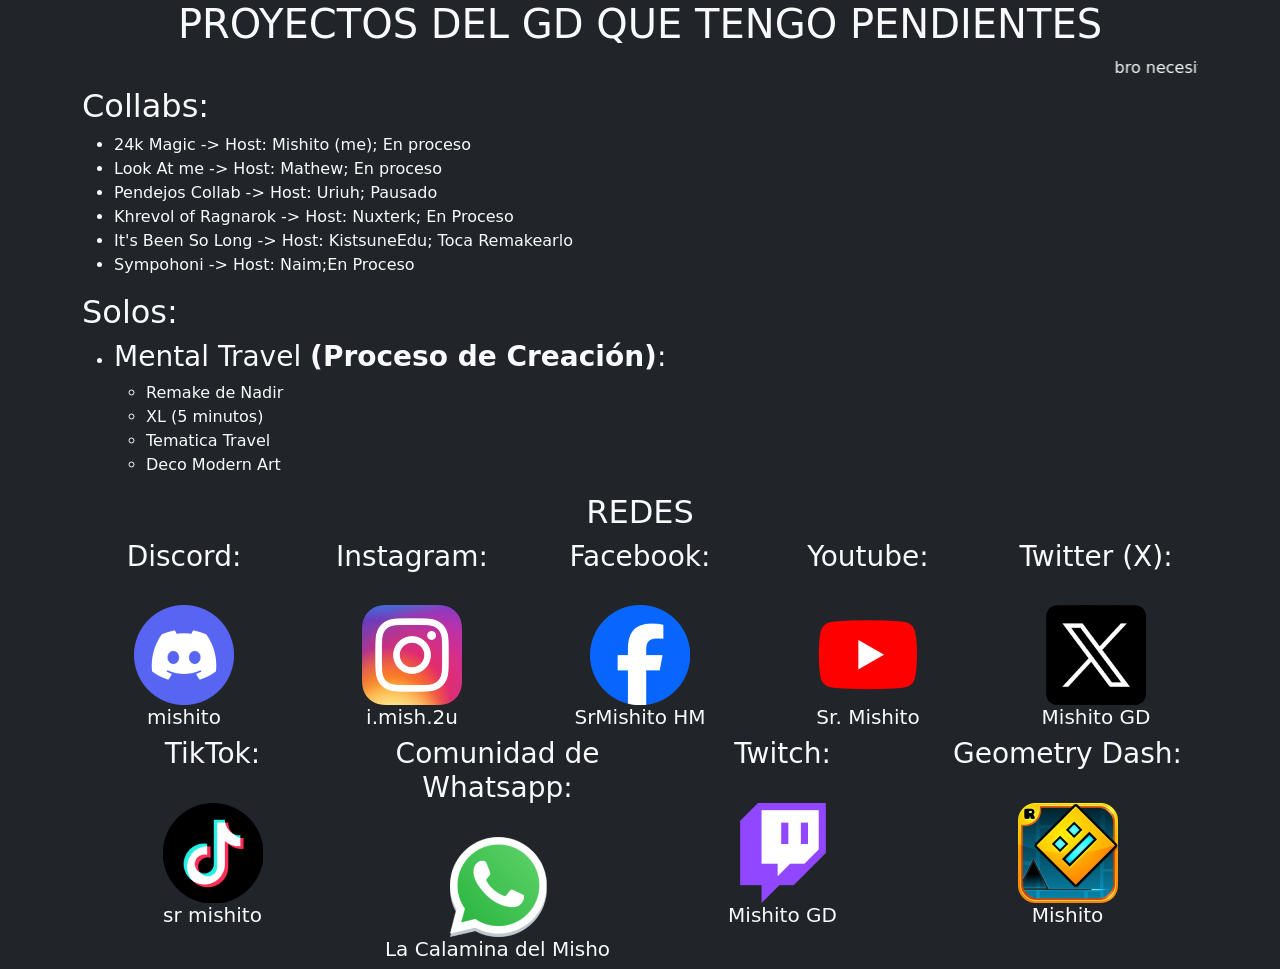
==== index.html @ cd03e620 "Update index.html" ====
<!DOCTYPE html>
<html lang="es">
<head>
    <meta charset="UTF-8">
    <meta name="viewport" content="width=device-width, initial-scale=1.0">
    <link href="https://cdn.jsdelivr.net/npm/bootstrap@5.3.3/dist/css/bootstrap.min.css" rel="stylesheet" integrity="sha384-QWTKZyjpPEjISv5WaRU9OFeRpok6YctnYmDr5pNlyT2bRjXh0JMhjY6hW+ALEwIH" crossorigin="anonymous">
<script src="https://cdn.jsdelivr.net/npm/bootstrap@5.3.3/dist/js/bootstrap.bundle.min.js" integrity="sha384-YvpcrYf0tY3lHB60NNkmXc5s9fDVZLESaAA55NDzOxhy9GkcIdslK1eN7N6jIeHz" crossorigin="anonymous"></script>
    <title>PROYECTOS DE GD</title>
</head>
<body class="bg-dark text-light">
    <div class="container">
        <h1 class="text-center">PROYECTOS DEL GD QUE TENGO PENDIENTES</h1>
        <marquee behavior="" direction="left">bro necesito aprender a usar html cfffff</marquee>
        <h2>Collabs:</h2>
        <ul>
            <li>24k Magic -> Host: Mishito (me); En proceso</li>
            <li>Look At me -> Host: Mathew; En proceso</li>
            <li>Pendejos Collab -> Host: Uriuh; Pausado</li>
            <li>Khrevol of Ragnarok -> Host: Nuxterk; En Proceso</li>
            <li>It's Been So Long -> Host: KistsuneEdu; Toca Remakearlo</li>
            <li>Sympohoni -> Host: Naim;En Proceso</li>
        </ul>
        <h2>Solos:</h2>
        <ul>
            
            <li><h3>Mental Travel <b>(Proceso de Creación)</b>:</h3>
                <ul>
                    <li>Remake de Nadir</li>
                    <li>XL (5 minutos)</li>
                    <li>Tematica Travel</li>
                    <li>Deco Modern Art</li>
                </ul>
            </li>
        </ul>
    </div>
    <div class="container text-center">
        <div class="row align-items-start">
            <div class="col-12">
                <h2>REDES</h2>
            </div>
            <div class="col">
                <h3>Discord:</h3><br>    
                <a href="https://discordapp.com/users/752953170422005780" target="_blank" rel="noopener noreferrer">
                    <img src="/img/discord_icon.png" alt="imagen del discord w">
                </a>
                <br>
                <h5>mishito</h5>
            </div>
            <div class="col">
                <h3>Instagram:</h3><br>    
                <a href="https://www.instagram.com/i.mish.2u/" target="_blank" rel="noopener noreferrer">
                    <img src="/img/instagram_icon.png" alt="imagen del instagram w">
                </a>
                <br>
                <h5>i.mish.2u</h5>
            </div>
            <div class="col">
                <h3>Facebook:</h3><br>    
                <a href="https://www.facebook.com/i.mish.2u" target="_blank" rel="noopener noreferrer">
                    <img src="/img/facebook_icon.png" alt="imagen del facebook w">
                </a>
                <br>
                <h5>SrMishito HM</h5>
            </div>
            <div class="col">
                <h3>Youtube:</h3><br>    
                <a href="https://www.youtube.com/@SrMishito" target="_blank" rel="noopener noreferrer">
                    <img src="/img/youtube_icon.png" alt="imagen del youtube w">
                </a>
                <br>
                <h5>Sr. Mishito</h5>
            </div>
            <div class="col">
                <h3>Twitter (X):</h3><br>    
                <a href="https://x.com/MishitoOficial" target="_blank" rel="noopener noreferrer">
                    <img src="/img/x_icon.png" alt="imagen del twitter w">
                </a>
                <br>
                <h5>Mishito GD</h5>
            </div>

            <div class="w-100"></div>

            <div class="col">
                <h3>TikTok:</h3><br>    
                <a href="https://www.tiktok.com/@srmishito" target="_blank" rel="noopener noreferrer">
                    <img src="/img/tiktok_icon.png" alt="imagen del tistos w">
                </a>
                <br>
                <h5>sr mishito</h5>
            </div>
            <div class="col">
                <h3>Comunidad de Whatsapp:</h3><br>    
                <a href="https://whatsapp.com/channel/0029VaXRneA2Jl8DhhOuLB1p" target="_blank" rel="noopener noreferrer">
                    <img src="/img/whatsapp_icon.png" alt="imagen del wasa w">
                </a>
                <br>
                <h5>La Calamina del Misho</h5>
            </div>
            <div class="col">
                <h3>Twitch:</h3><br>    
                <a href="https://www.twitch.tv/mishitogd" target="_blank" rel="noopener noreferrer">
                    <img src="/img/twitch_icon.png" alt="imagen del tuis w">
                </a>
                <br>
                <h5>Mishito GD</h5>
            </div>
            <div class="col">
                <h3>Geometry Dash:</h3><br>    
                <a href="https://gdbrowser.com/u/Mishito" target="_blank" rel="noopener noreferrer">
                    <img src="/img/geometrydash_icon.png" alt="imagen del gedesito w">
                </a>
                <br>
                <h5>Mishito</h5>
            </div>
        </div>
    </div>
</body>
</html>
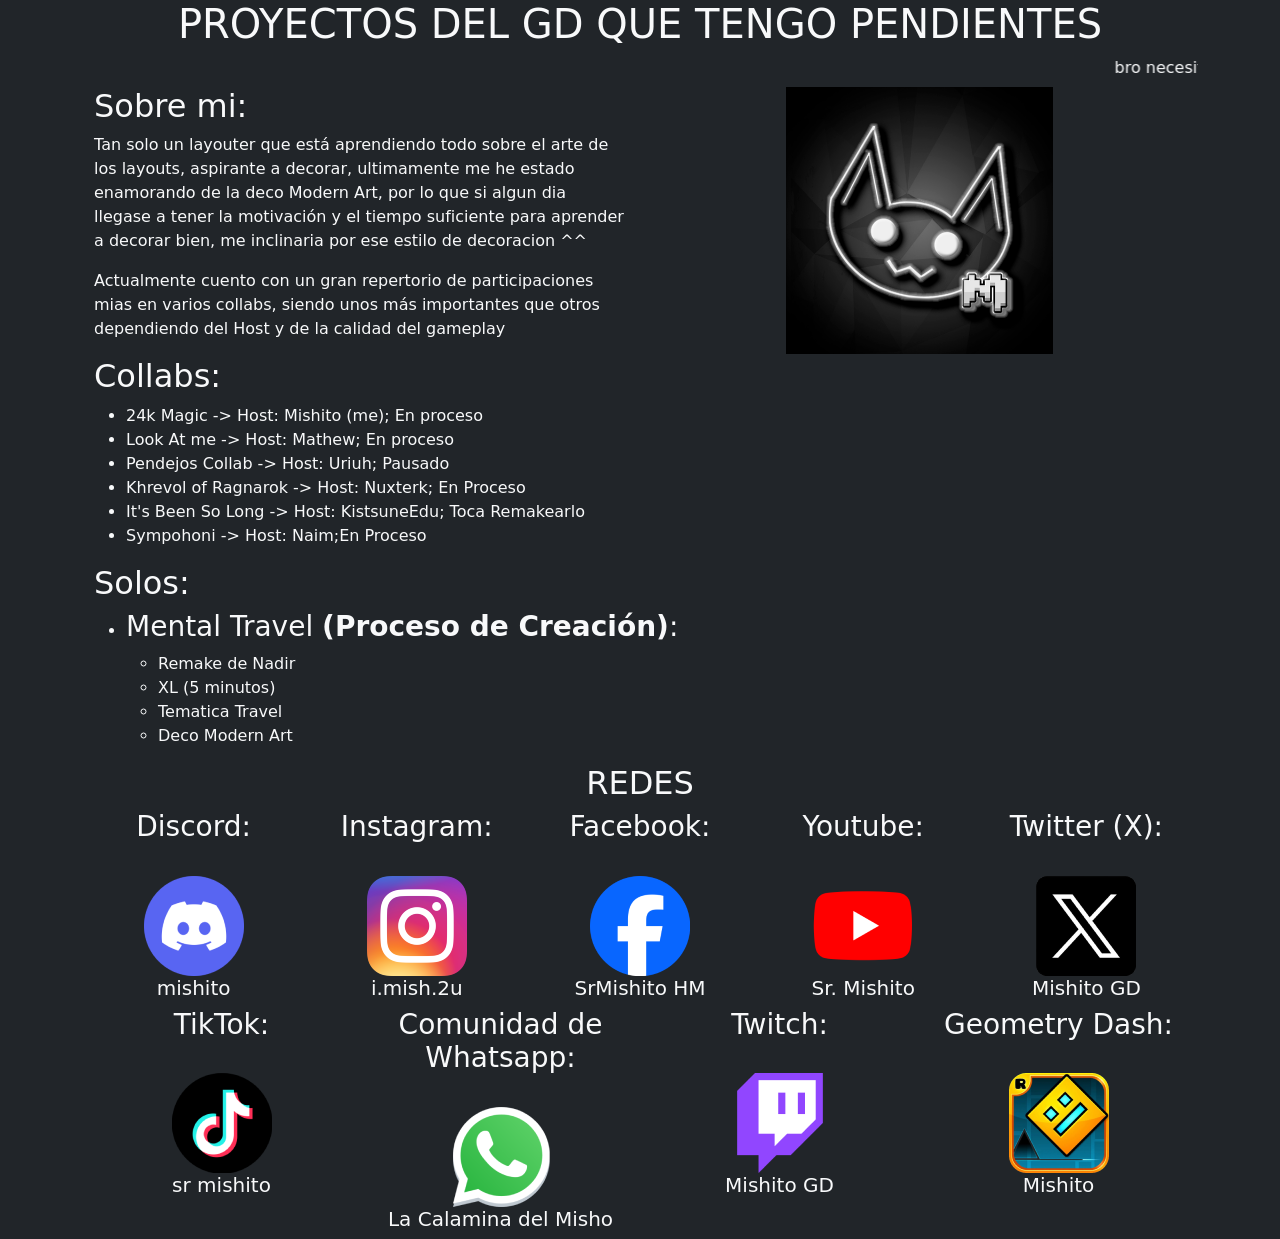
==== commit 081631fa: "Update index.html" ====
--- a/index.html
+++ b/index.html
@@ -3,117 +3,133 @@
 <head>
     <meta charset="UTF-8">
     <meta name="viewport" content="width=device-width, initial-scale=1.0">
+    <link rel="stylesheet" href="/css/index.css">
     <link href="https://cdn.jsdelivr.net/npm/bootstrap@5.3.3/dist/css/bootstrap.min.css" rel="stylesheet" integrity="sha384-QWTKZyjpPEjISv5WaRU9OFeRpok6YctnYmDr5pNlyT2bRjXh0JMhjY6hW+ALEwIH" crossorigin="anonymous">
-<script src="https://cdn.jsdelivr.net/npm/bootstrap@5.3.3/dist/js/bootstrap.bundle.min.js" integrity="sha384-YvpcrYf0tY3lHB60NNkmXc5s9fDVZLESaAA55NDzOxhy9GkcIdslK1eN7N6jIeHz" crossorigin="anonymous"></script>
+    <script src="https://cdn.jsdelivr.net/npm/bootstrap@5.3.3/dist/js/bootstrap.bundle.min.js" integrity="sha384-YvpcrYf0tY3lHB60NNkmXc5s9fDVZLESaAA55NDzOxhy9GkcIdslK1eN7N6jIeHz" crossorigin="anonymous"></script>
     <title>PROYECTOS DE GD</title>
 </head>
 <body class="bg-dark text-light">
-    <div class="container">
+    <div class="bg-image container">
         <h1 class="text-center">PROYECTOS DEL GD QUE TENGO PENDIENTES</h1>
         <marquee behavior="" direction="left">bro necesito aprender a usar html cfffff</marquee>
-        <h2>Collabs:</h2>
-        <ul>
-            <li>24k Magic -> Host: Mishito (me); En proceso</li>
-            <li>Look At me -> Host: Mathew; En proceso</li>
-            <li>Pendejos Collab -> Host: Uriuh; Pausado</li>
-            <li>Khrevol of Ragnarok -> Host: Nuxterk; En Proceso</li>
-            <li>It's Been So Long -> Host: KistsuneEdu; Toca Remakearlo</li>
-            <li>Sympohoni -> Host: Naim;En Proceso</li>
-        </ul>
-        <h2>Solos:</h2>
-        <ul>
-            
-            <li><h3>Mental Travel <b>(Proceso de Creación)</b>:</h3>
-                <ul>
-                    <li>Remake de Nadir</li>
-                    <li>XL (5 minutos)</li>
-                    <li>Tematica Travel</li>
-                    <li>Deco Modern Art</li>
-                </ul>
-            </li>
-        </ul>
-    </div>
-    <div class="container text-center">
-        <div class="row align-items-start">
-            <div class="col-12">
-                <h2>REDES</h2>
+        <div class="container">
+            <div class="row align-items-start">
+                <div class="col-6">
+                    <h2>Sobre mi:</h2>
+                    <p>Tan solo un layouter que está aprendiendo todo sobre el arte de los layouts, aspirante a decorar, ultimamente me he estado enamorando de la deco Modern Art, por lo que si algun dia llegase a tener la motivación y el tiempo suficiente para aprender a decorar bien, me inclinaria por ese estilo de decoracion ^^</p>
+                    <p>Actualmente cuento con un gran repertorio de participaciones mias en varios collabs, siendo unos más importantes que otros dependiendo del Host y de la calidad del gameplay</p>
+                </div>
+                <div class="col-6 text-center">
+                    <img class="w-50" src="/img/mishito_pfp.png" alt="">
+                </div>
             </div>
-            <div class="col">
-                <h3>Discord:</h3><br>    
-                <a href="https://discordapp.com/users/752953170422005780" target="_blank" rel="noopener noreferrer">
-                    <img src="/img/discord_icon.png" alt="imagen del discord w">
-                </a>
-                <br>
-                <h5>mishito</h5>
-            </div>
-            <div class="col">
-                <h3>Instagram:</h3><br>    
-                <a href="https://www.instagram.com/i.mish.2u/" target="_blank" rel="noopener noreferrer">
-                    <img src="/img/instagram_icon.png" alt="imagen del instagram w">
-                </a>
-                <br>
-                <h5>i.mish.2u</h5>
-            </div>
-            <div class="col">
-                <h3>Facebook:</h3><br>    
-                <a href="https://www.facebook.com/i.mish.2u" target="_blank" rel="noopener noreferrer">
-                    <img src="/img/facebook_icon.png" alt="imagen del facebook w">
-                </a>
-                <br>
-                <h5>SrMishito HM</h5>
-            </div>
-            <div class="col">
-                <h3>Youtube:</h3><br>    
-                <a href="https://www.youtube.com/@SrMishito" target="_blank" rel="noopener noreferrer">
-                    <img src="/img/youtube_icon.png" alt="imagen del youtube w">
-                </a>
-                <br>
-                <h5>Sr. Mishito</h5>
-            </div>
-            <div class="col">
-                <h3>Twitter (X):</h3><br>    
-                <a href="https://x.com/MishitoOficial" target="_blank" rel="noopener noreferrer">
-                    <img src="/img/x_icon.png" alt="imagen del twitter w">
-                </a>
-                <br>
-                <h5>Mishito GD</h5>
-            </div>
+        </div>
+        <div class="container">
+            <h2>Collabs:</h2>
+            <ul>
+                <li>24k Magic -> Host: Mishito (me); En proceso</li>
+                <li>Look At me -> Host: Mathew; En proceso</li>
+                <li>Pendejos Collab -> Host: Uriuh; Pausado</li>
+                <li>Khrevol of Ragnarok -> Host: Nuxterk; En Proceso</li>
+                <li>It's Been So Long -> Host: KistsuneEdu; Toca Remakearlo</li>
+                <li>Sympohoni -> Host: Naim;En Proceso</li>
+            </ul>
+            <h2>Solos:</h2>
+            <ul>
+                
+                <li><h3>Mental Travel <b>(Proceso de Creación)</b>:</h3>
+                    <ul>
+                        <li>Remake de Nadir</li>
+                        <li>XL (5 minutos)</li>
+                        <li>Tematica Travel</li>
+                        <li>Deco Modern Art</li>
+                    </ul>
+                </li>
+            </ul>
+        </div>
+        <div class="container text-center">
+            <div class="row align-items-start">
+                <div class="col-12">
+                    <h2>REDES</h2>
+                </div>
+                <div class="col">
+                    <h3>Discord:</h3><br>    
+                    <a href="https://discordapp.com/users/752953170422005780" target="_blank" rel="noopener noreferrer">
+                        <img src="/img/discord_icon.png" alt="imagen del discord w">
+                    </a>
+                    <br>
+                    <h5>mishito</h5>
+                </div>
+                <div class="col">
+                    <h3>Instagram:</h3><br>    
+                    <a href="https://www.instagram.com/i.mish.2u/" target="_blank" rel="noopener noreferrer">
+                        <img src="/img/instagram_icon.png" alt="imagen del instagram w">
+                    </a>
+                    <br>
+                    <h5>i.mish.2u</h5>
+                </div>
+                <div class="col">
+                    <h3>Facebook:</h3><br>    
+                    <a href="https://www.facebook.com/i.mish.2u" target="_blank" rel="noopener noreferrer">
+                        <img src="/img/facebook_icon.png" alt="imagen del facebook w">
+                    </a>
+                    <br>
+                    <h5>SrMishito HM</h5>
+                </div>
+                <div class="col">
+                    <h3>Youtube:</h3><br>    
+                    <a href="https://www.youtube.com/@SrMishito" target="_blank" rel="noopener noreferrer">
+                        <img src="/img/youtube_icon.png" alt="imagen del youtube w">
+                    </a>
+                    <br>
+                    <h5>Sr. Mishito</h5>
+                </div>
+                <div class="col">
+                    <h3>Twitter (X):</h3><br>    
+                    <a href="https://x.com/MishitoOficial" target="_blank" rel="noopener noreferrer">
+                        <img src="/img/x_icon.png" alt="imagen del twitter w">
+                    </a>
+                    <br>
+                    <h5>Mishito GD</h5>
+                </div>
 
-            <div class="w-100"></div>
+                <div class="w-100"></div>
 
-            <div class="col">
-                <h3>TikTok:</h3><br>    
-                <a href="https://www.tiktok.com/@srmishito" target="_blank" rel="noopener noreferrer">
-                    <img src="/img/tiktok_icon.png" alt="imagen del tistos w">
-                </a>
-                <br>
-                <h5>sr mishito</h5>
-            </div>
-            <div class="col">
-                <h3>Comunidad de Whatsapp:</h3><br>    
-                <a href="https://whatsapp.com/channel/0029VaXRneA2Jl8DhhOuLB1p" target="_blank" rel="noopener noreferrer">
-                    <img src="/img/whatsapp_icon.png" alt="imagen del wasa w">
-                </a>
-                <br>
-                <h5>La Calamina del Misho</h5>
-            </div>
-            <div class="col">
-                <h3>Twitch:</h3><br>    
-                <a href="https://www.twitch.tv/mishitogd" target="_blank" rel="noopener noreferrer">
-                    <img src="/img/twitch_icon.png" alt="imagen del tuis w">
-                </a>
-                <br>
-                <h5>Mishito GD</h5>
-            </div>
-            <div class="col">
-                <h3>Geometry Dash:</h3><br>    
-                <a href="https://gdbrowser.com/u/Mishito" target="_blank" rel="noopener noreferrer">
-                    <img src="/img/geometrydash_icon.png" alt="imagen del gedesito w">
-                </a>
-                <br>
-                <h5>Mishito</h5>
+                <div class="col">
+                    <h3>TikTok:</h3><br>    
+                    <a href="https://www.tiktok.com/@srmishito" target="_blank" rel="noopener noreferrer">
+                        <img src="/img/tiktok_icon.png" alt="imagen del tistos w">
+                    </a>
+                    <br>
+                    <h5>sr mishito</h5>
+                </div>
+                <div class="col">
+                    <h3>Comunidad de Whatsapp:</h3><br>    
+                    <a href="https://whatsapp.com/channel/0029VaXRneA2Jl8DhhOuLB1p" target="_blank" rel="noopener noreferrer">
+                        <img src="/img/whatsapp_icon.png" alt="imagen del wasa w">
+                    </a>
+                    <br>
+                    <h5>La Calamina del Misho</h5>
+                </div>
+                <div class="col">
+                    <h3>Twitch:</h3><br>    
+                    <a href="https://www.twitch.tv/mishitogd" target="_blank" rel="noopener noreferrer">
+                        <img src="/img/twitch_icon.png" alt="imagen del tuis w">
+                    </a>
+                    <br>
+                    <h5>Mishito GD</h5>
+                </div>
+                <div class="col">
+                    <h3>Geometry Dash:</h3><br>    
+                    <a href="https://gdbrowser.com/u/Mishito" target="_blank" rel="noopener noreferrer">
+                        <img src="/img/geometrydash_icon.png" alt="imagen del gedesito w">
+                    </a>
+                    <br>
+                    <h5>Mishito</h5>
+                </div>
             </div>
         </div>
     </div>
+    
 </body>
 </html>
--- a/css/index.css
+++ b/css/index.css
@@ -0,0 +1,7 @@
+.bg-image {
+    background-image: url('https://via.placeholder.com/1200x600');
+    background-size: cover; /* Ajusta la imagen para cubrir todo el área */
+    background-position: center; /* Centra la imagen */
+    background-repeat: no-repeat; /* Evita que se repita */
+    height: 400px; /* Altura del contenedor */
+}
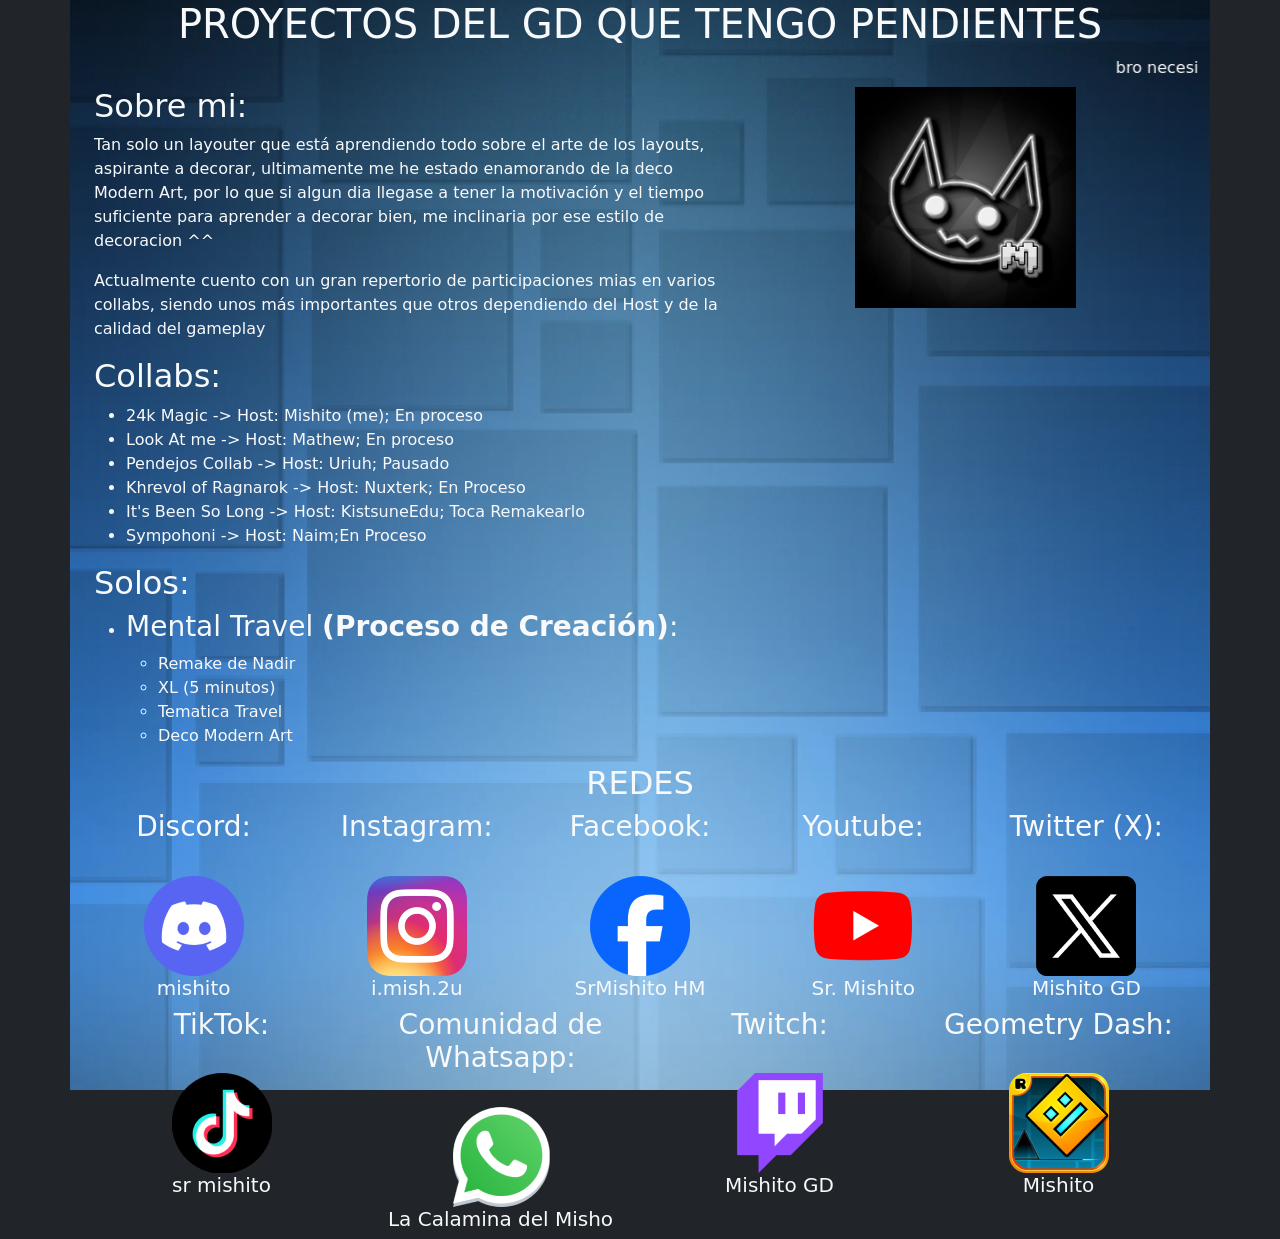
==== commit 178920d9: "Update index.html" ====
--- a/index.html
+++ b/index.html
@@ -14,12 +14,12 @@
         <marquee behavior="" direction="left">bro necesito aprender a usar html cfffff</marquee>
         <div class="container">
             <div class="row align-items-start">
-                <div class="col-6">
+                <div class="col-7">
                     <h2>Sobre mi:</h2>
                     <p>Tan solo un layouter que está aprendiendo todo sobre el arte de los layouts, aspirante a decorar, ultimamente me he estado enamorando de la deco Modern Art, por lo que si algun dia llegase a tener la motivación y el tiempo suficiente para aprender a decorar bien, me inclinaria por ese estilo de decoracion ^^</p>
                     <p>Actualmente cuento con un gran repertorio de participaciones mias en varios collabs, siendo unos más importantes que otros dependiendo del Host y de la calidad del gameplay</p>
                 </div>
-                <div class="col-6 text-center">
+                <div class="col-5 text-center">
                     <img class="w-50" src="/img/mishito_pfp.png" alt="">
                 </div>
             </div>
--- a/css/index.css
+++ b/css/index.css
@@ -1,7 +1,7 @@
 .bg-image {
-    background-image: url('https://via.placeholder.com/1200x600');
+    background-image: url('/img/background.png');
     background-size: cover; /* Ajusta la imagen para cubrir todo el área */
     background-position: center; /* Centra la imagen */
     background-repeat: no-repeat; /* Evita que se repita */
-    height: 400px; /* Altura del contenedor */
+    background-attachment: fixed;
 }
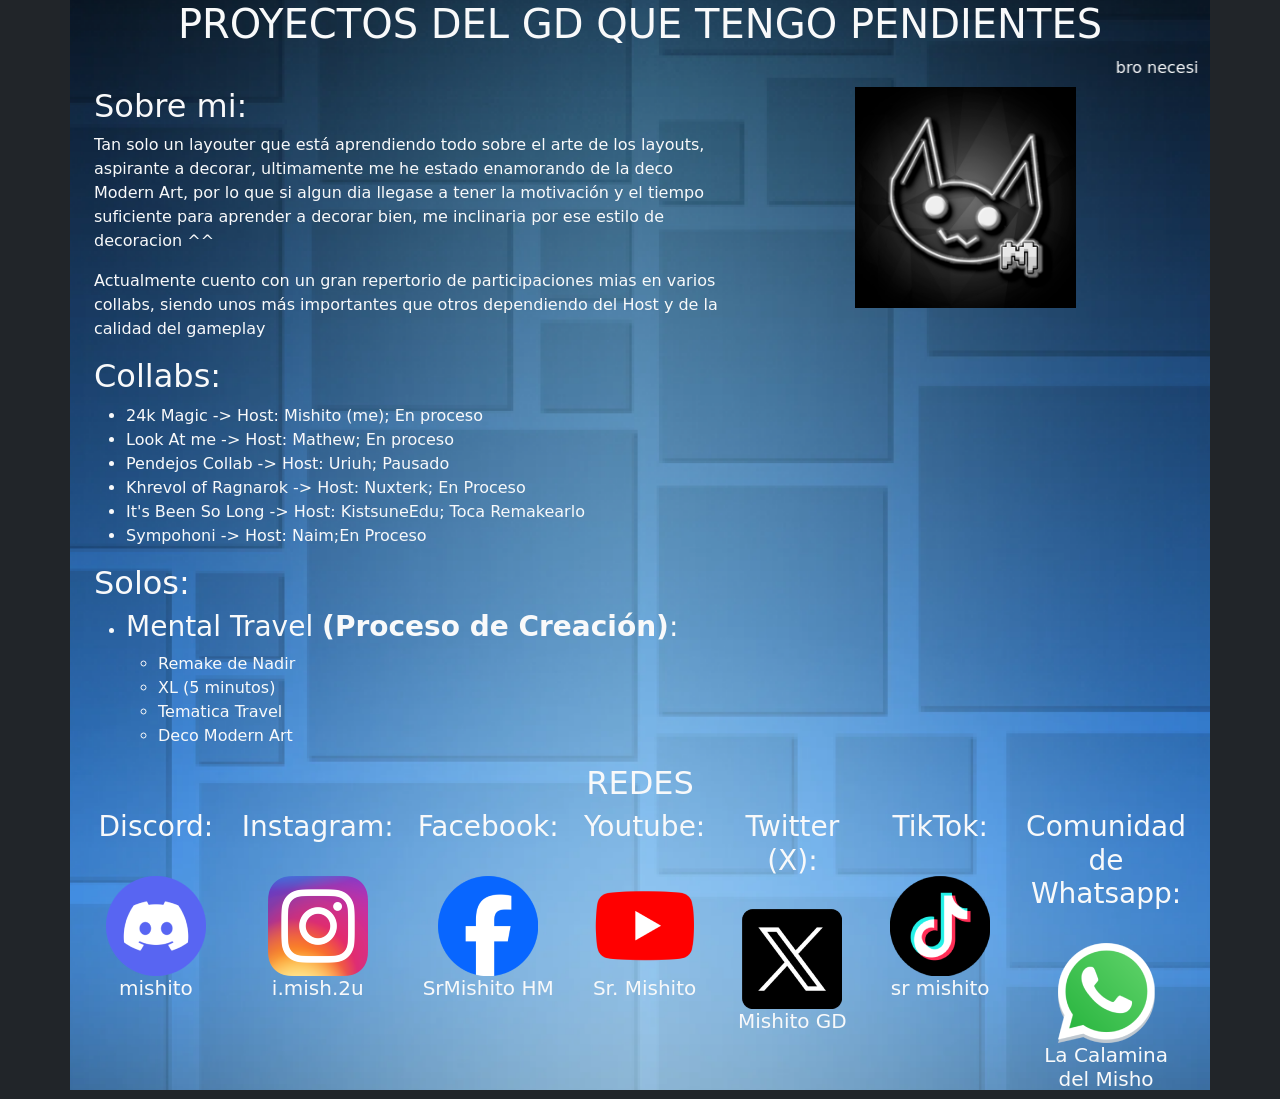
==== commit 2cddb020: "Update index.html" ====
--- a/index.html
+++ b/index.html
@@ -92,9 +92,6 @@
                     <br>
                     <h5>Mishito GD</h5>
                 </div>
-
-                <div class="w-100"></div>
-
                 <div class="col">
                     <h3>TikTok:</h3><br>    
                     <a href="https://www.tiktok.com/@srmishito" target="_blank" rel="noopener noreferrer">
@@ -111,22 +108,6 @@
                     <br>
                     <h5>La Calamina del Misho</h5>
                 </div>
-                <div class="col">
-                    <h3>Twitch:</h3><br>    
-                    <a href="https://www.twitch.tv/mishitogd" target="_blank" rel="noopener noreferrer">
-                        <img src="/img/twitch_icon.png" alt="imagen del tuis w">
-                    </a>
-                    <br>
-                    <h5>Mishito GD</h5>
-                </div>
-                <div class="col">
-                    <h3>Geometry Dash:</h3><br>    
-                    <a href="https://gdbrowser.com/u/Mishito" target="_blank" rel="noopener noreferrer">
-                        <img src="/img/geometrydash_icon.png" alt="imagen del gedesito w">
-                    </a>
-                    <br>
-                    <h5>Mishito</h5>
-                </div>
             </div>
         </div>
     </div>
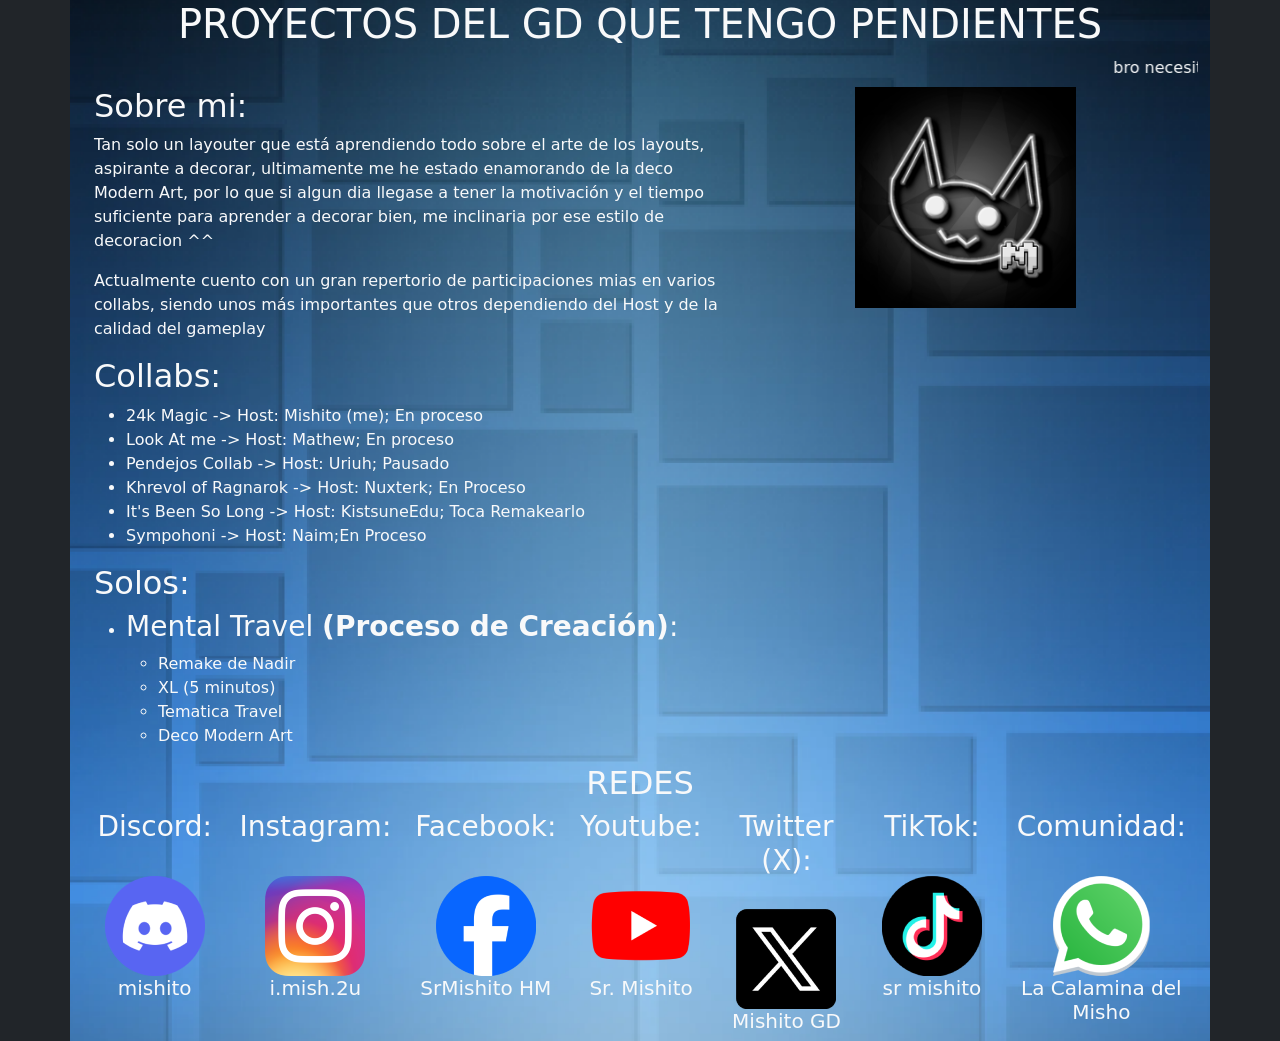
==== commit 2a66753e: "Update index.html" ====
--- a/index.html
+++ b/index.html
@@ -101,7 +101,7 @@
                     <h5>sr mishito</h5>
                 </div>
                 <div class="col">
-                    <h3>Comunidad de Whatsapp:</h3><br>    
+                    <h3>Comunidad:</h3><br>    
                     <a href="https://whatsapp.com/channel/0029VaXRneA2Jl8DhhOuLB1p" target="_blank" rel="noopener noreferrer">
                         <img src="/img/whatsapp_icon.png" alt="imagen del wasa w">
                     </a>
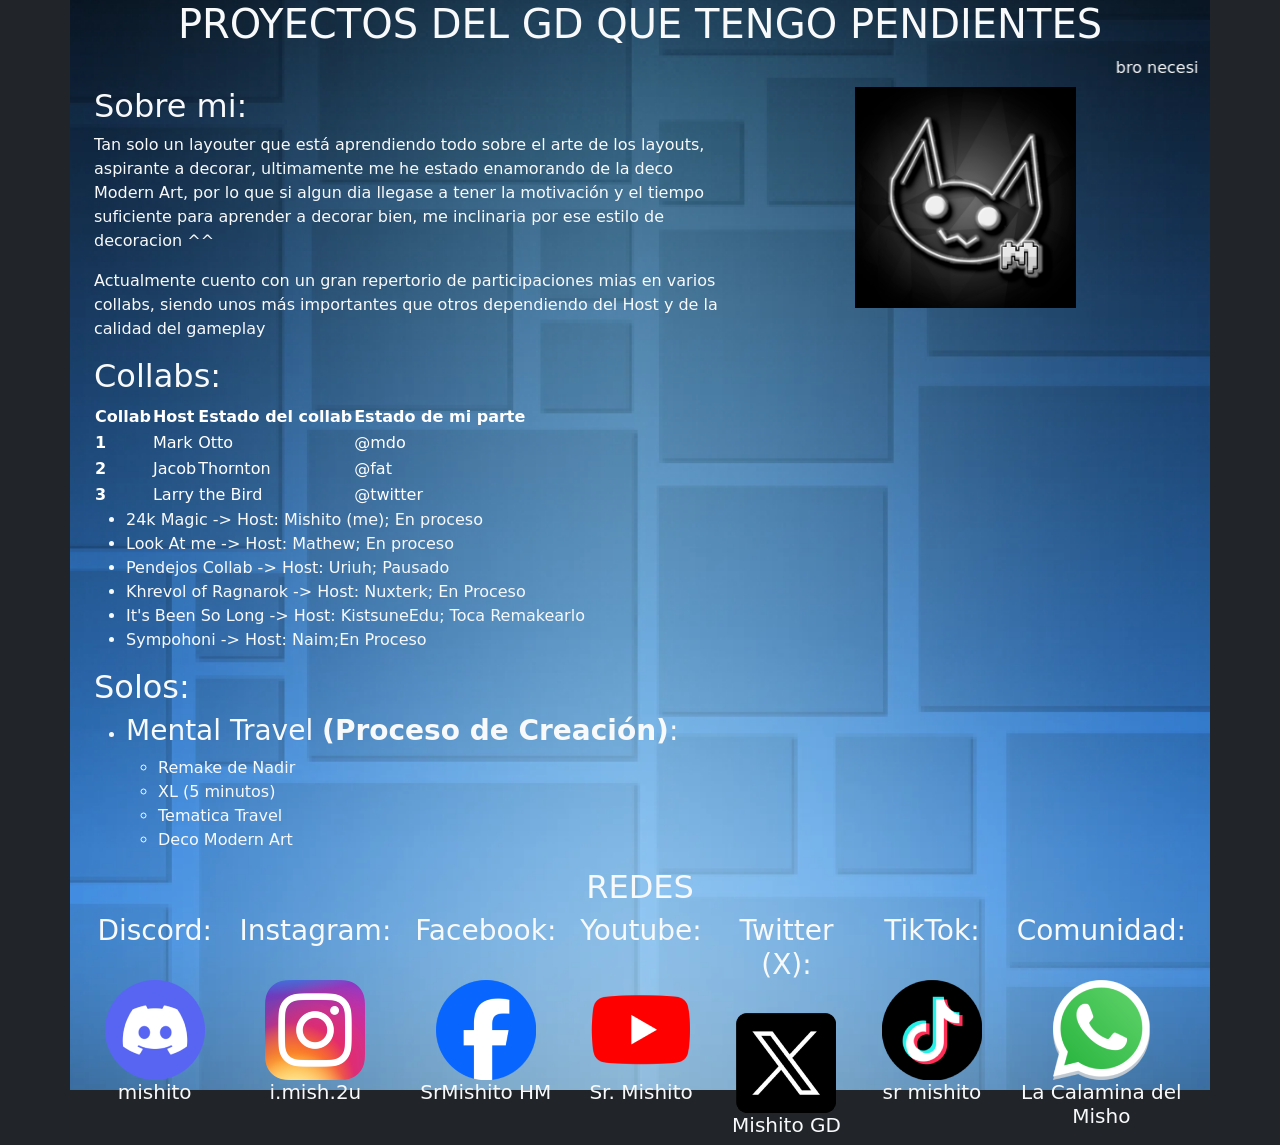
==== commit 0a43f6a2: "Update index.html" ====
--- a/index.html
+++ b/index.html
@@ -26,6 +26,36 @@
         </div>
         <div class="container">
             <h2>Collabs:</h2>
+            <table class="table-dark">
+                <thead>
+                  <tr>
+                    <th scope="col">Collab</th>
+                    <th scope="col">Host</th>
+                    <th scope="col">Estado del collab</th>
+                    <th scope="col">Estado de mi parte</th>
+                  </tr>
+                </thead>
+                <tbody>
+                  <tr>
+                    <th scope="row">1</th>
+                    <td>Mark</td>
+                    <td>Otto</td>
+                    <td>@mdo</td>
+                  </tr>
+                  <tr>
+                    <th scope="row">2</th>
+                    <td>Jacob</td>
+                    <td>Thornton</td>
+                    <td>@fat</td>
+                  </tr>
+                  <tr>
+                    <th scope="row">3</th>
+                    <td colspan="2">Larry the Bird</td>
+                    <td>@twitter</td>
+                  </tr>
+                </tbody>
+              </table>
+
             <ul>
                 <li>24k Magic -> Host: Mishito (me); En proceso</li>
                 <li>Look At me -> Host: Mathew; En proceso</li>
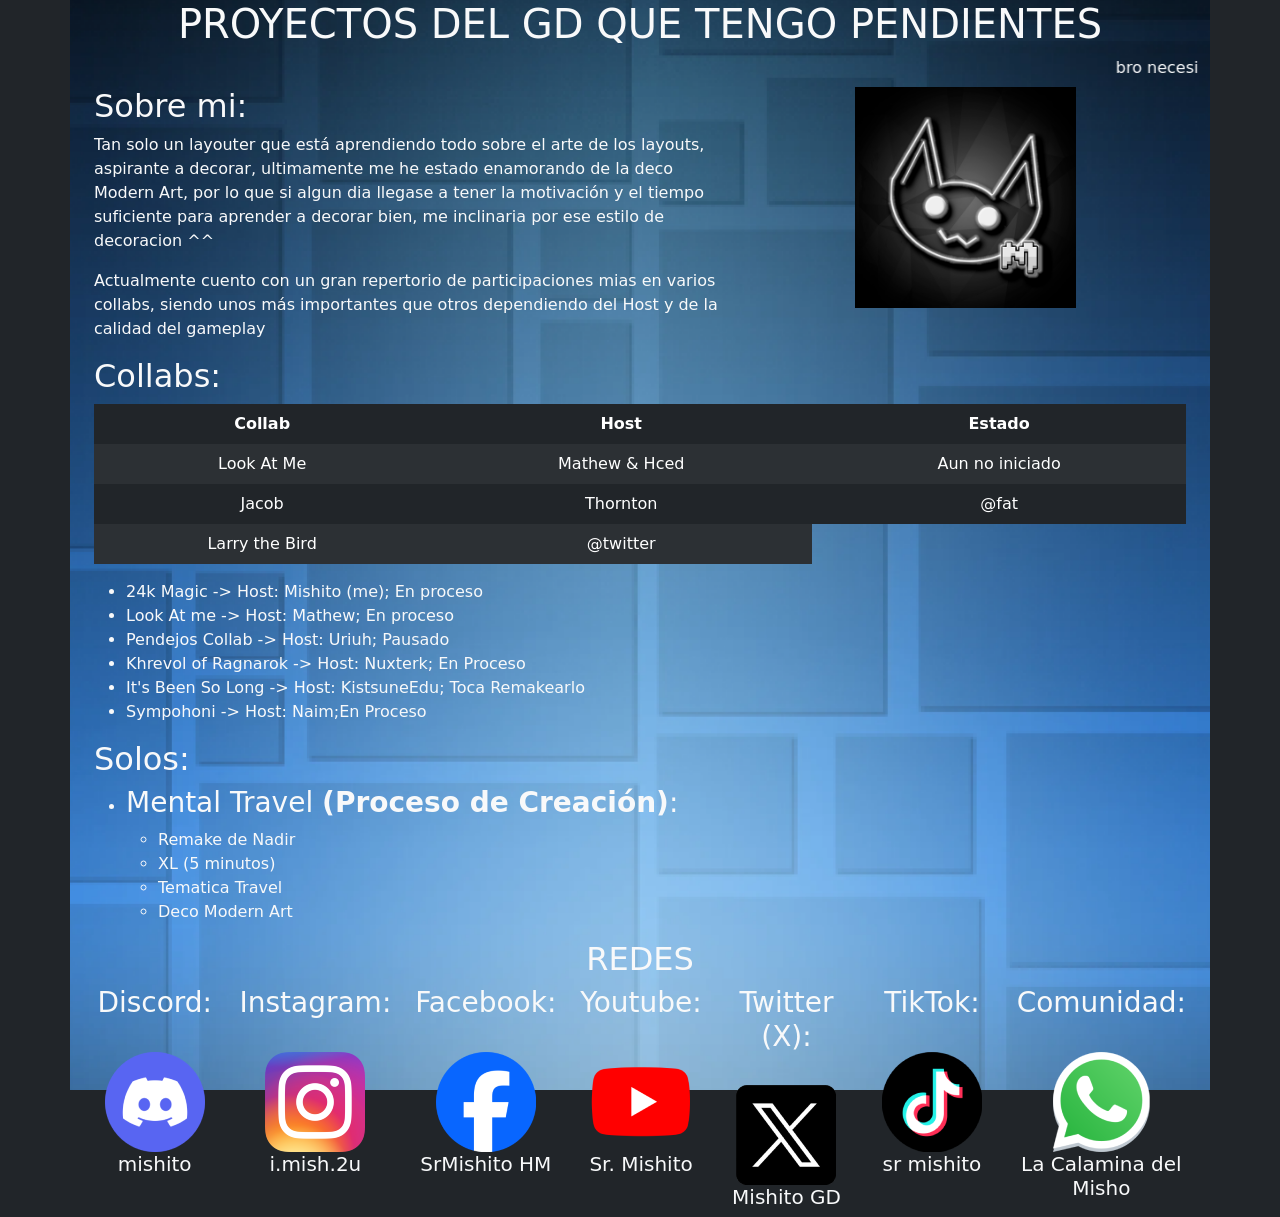
==== commit fa22fb05: "Update index.html" ====
--- a/index.html
+++ b/index.html
@@ -26,31 +26,27 @@
         </div>
         <div class="container">
             <h2>Collabs:</h2>
-            <table class="table-dark">
+            <table class="table table-borderless table-dark table-striped text-center">
                 <thead>
                   <tr>
                     <th scope="col">Collab</th>
                     <th scope="col">Host</th>
-                    <th scope="col">Estado del collab</th>
-                    <th scope="col">Estado de mi parte</th>
+                    <th scope="col">Estado</th>
                   </tr>
                 </thead>
                 <tbody>
                   <tr>
-                    <th scope="row">1</th>
-                    <td>Mark</td>
-                    <td>Otto</td>
-                    <td>@mdo</td>
+                    <td>Look At Me</td>
+                    <td>Mathew & Hced</td>
+                    <td>Aun no iniciado</td>
                   </tr>
                   <tr>
-                    <th scope="row">2</th>
                     <td>Jacob</td>
                     <td>Thornton</td>
                     <td>@fat</td>
                   </tr>
                   <tr>
-                    <th scope="row">3</th>
-                    <td colspan="2">Larry the Bird</td>
+                    <td>Larry the Bird</td>
                     <td>@twitter</td>
                   </tr>
                 </tbody>
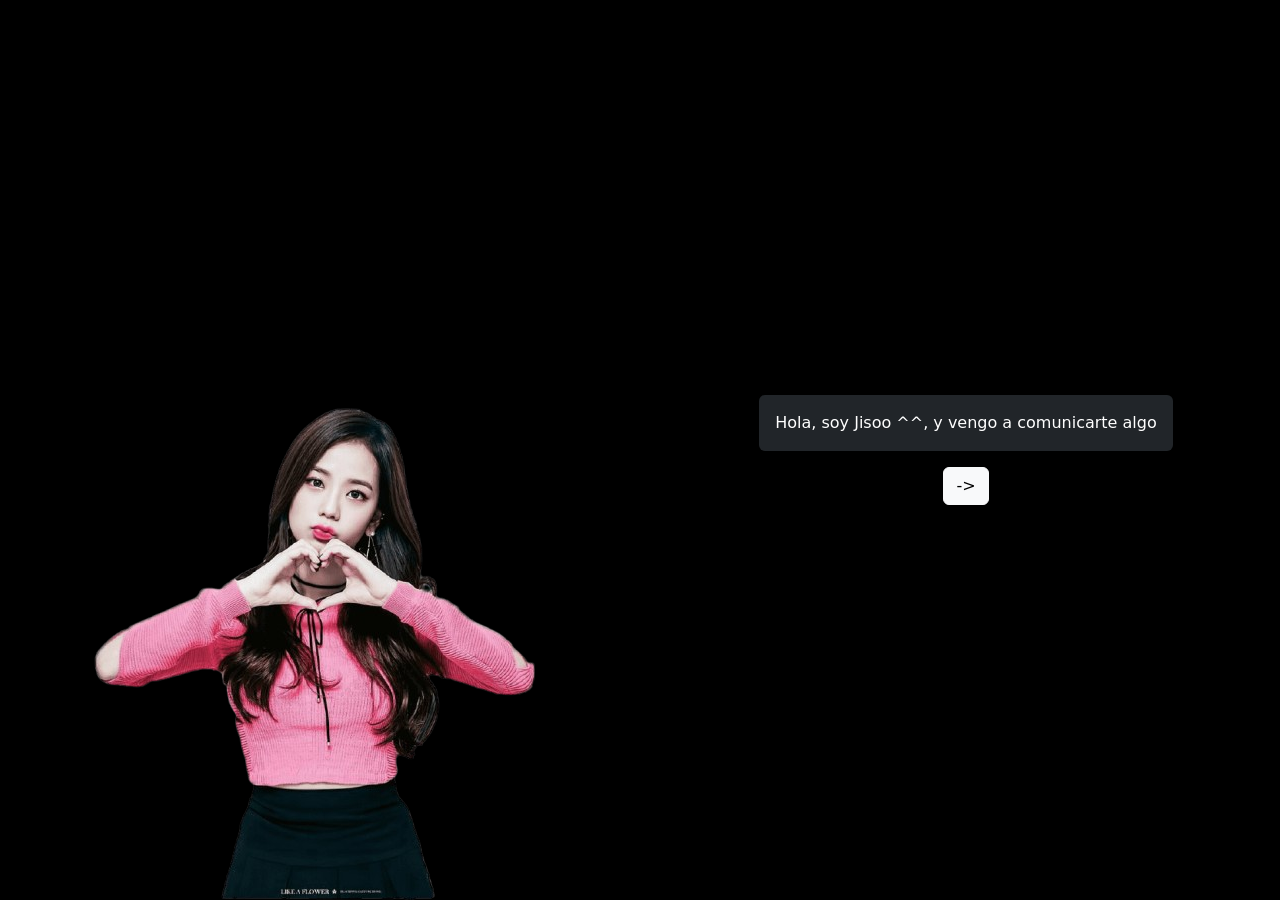
==== commit a05c1db7: "initial commit" ====
--- a/index.html
+++ b/index.html
@@ -1,142 +1,32 @@
-<!DOCTYPE html>
-<html lang="es">
-<head>
-    <meta charset="UTF-8">
-    <meta name="viewport" content="width=device-width, initial-scale=1.0">
-    <link rel="stylesheet" href="/css/index.css">
-    <link href="https://cdn.jsdelivr.net/npm/bootstrap@5.3.3/dist/css/bootstrap.min.css" rel="stylesheet" integrity="sha384-QWTKZyjpPEjISv5WaRU9OFeRpok6YctnYmDr5pNlyT2bRjXh0JMhjY6hW+ALEwIH" crossorigin="anonymous">
-    <script src="https://cdn.jsdelivr.net/npm/bootstrap@5.3.3/dist/js/bootstrap.bundle.min.js" integrity="sha384-YvpcrYf0tY3lHB60NNkmXc5s9fDVZLESaAA55NDzOxhy9GkcIdslK1eN7N6jIeHz" crossorigin="anonymous"></script>
-    <title>PROYECTOS DE GD</title>
-</head>
-<body class="bg-dark text-light">
-    <div class="bg-image container">
-        <h1 class="text-center">PROYECTOS DEL GD QUE TENGO PENDIENTES</h1>
-        <marquee behavior="" direction="left">bro necesito aprender a usar html cfffff</marquee>
-        <div class="container">
-            <div class="row align-items-start">
-                <div class="col-7">
-                    <h2>Sobre mi:</h2>
-                    <p>Tan solo un layouter que está aprendiendo todo sobre el arte de los layouts, aspirante a decorar, ultimamente me he estado enamorando de la deco Modern Art, por lo que si algun dia llegase a tener la motivación y el tiempo suficiente para aprender a decorar bien, me inclinaria por ese estilo de decoracion ^^</p>
-                    <p>Actualmente cuento con un gran repertorio de participaciones mias en varios collabs, siendo unos más importantes que otros dependiendo del Host y de la calidad del gameplay</p>
-                </div>
-                <div class="col-5 text-center">
-                    <img class="w-50" src="/img/mishito_pfp.png" alt="">
-                </div>
-            </div>
-        </div>
-        <div class="container">
-            <h2>Collabs:</h2>
-            <table class="table table-borderless table-dark table-striped text-center">
-                <thead>
-                  <tr>
-                    <th scope="col">Collab</th>
-                    <th scope="col">Host</th>
-                    <th scope="col">Estado</th>
-                  </tr>
-                </thead>
-                <tbody>
-                  <tr>
-                    <td>Look At Me</td>
-                    <td>Mathew & Hced</td>
-                    <td>Aun no iniciado</td>
-                  </tr>
-                  <tr>
-                    <td>Jacob</td>
-                    <td>Thornton</td>
-                    <td>@fat</td>
-                  </tr>
-                  <tr>
-                    <td>Larry the Bird</td>
-                    <td>@twitter</td>
-                  </tr>
-                </tbody>
-              </table>
-
-            <ul>
-                <li>24k Magic -> Host: Mishito (me); En proceso</li>
-                <li>Look At me -> Host: Mathew; En proceso</li>
-                <li>Pendejos Collab -> Host: Uriuh; Pausado</li>
-                <li>Khrevol of Ragnarok -> Host: Nuxterk; En Proceso</li>
-                <li>It's Been So Long -> Host: KistsuneEdu; Toca Remakearlo</li>
-                <li>Sympohoni -> Host: Naim;En Proceso</li>
-            </ul>
-            <h2>Solos:</h2>
-            <ul>
-                
-                <li><h3>Mental Travel <b>(Proceso de Creación)</b>:</h3>
-                    <ul>
-                        <li>Remake de Nadir</li>
-                        <li>XL (5 minutos)</li>
-                        <li>Tematica Travel</li>
-                        <li>Deco Modern Art</li>
-                    </ul>
-                </li>
-            </ul>
-        </div>
-        <div class="container text-center">
-            <div class="row align-items-start">
-                <div class="col-12">
-                    <h2>REDES</h2>
-                </div>
-                <div class="col">
-                    <h3>Discord:</h3><br>    
-                    <a href="https://discordapp.com/users/752953170422005780" target="_blank" rel="noopener noreferrer">
-                        <img src="/img/discord_icon.png" alt="imagen del discord w">
-                    </a>
-                    <br>
-                    <h5>mishito</h5>
-                </div>
-                <div class="col">
-                    <h3>Instagram:</h3><br>    
-                    <a href="https://www.instagram.com/i.mish.2u/" target="_blank" rel="noopener noreferrer">
-                        <img src="/img/instagram_icon.png" alt="imagen del instagram w">
-                    </a>
-                    <br>
-                    <h5>i.mish.2u</h5>
-                </div>
-                <div class="col">
-                    <h3>Facebook:</h3><br>    
-                    <a href="https://www.facebook.com/i.mish.2u" target="_blank" rel="noopener noreferrer">
-                        <img src="/img/facebook_icon.png" alt="imagen del facebook w">
-                    </a>
-                    <br>
-                    <h5>SrMishito HM</h5>
-                </div>
-                <div class="col">
-                    <h3>Youtube:</h3><br>    
-                    <a href="https://www.youtube.com/@SrMishito" target="_blank" rel="noopener noreferrer">
-                        <img src="/img/youtube_icon.png" alt="imagen del youtube w">
-                    </a>
-                    <br>
-                    <h5>Sr. Mishito</h5>
-                </div>
-                <div class="col">
-                    <h3>Twitter (X):</h3><br>    
-                    <a href="https://x.com/MishitoOficial" target="_blank" rel="noopener noreferrer">
-                        <img src="/img/x_icon.png" alt="imagen del twitter w">
-                    </a>
-                    <br>
-                    <h5>Mishito GD</h5>
-                </div>
-                <div class="col">
-                    <h3>TikTok:</h3><br>    
-                    <a href="https://www.tiktok.com/@srmishito" target="_blank" rel="noopener noreferrer">
-                        <img src="/img/tiktok_icon.png" alt="imagen del tistos w">
-                    </a>
-                    <br>
-                    <h5>sr mishito</h5>
-                </div>
-                <div class="col">
-                    <h3>Comunidad:</h3><br>    
-                    <a href="https://whatsapp.com/channel/0029VaXRneA2Jl8DhhOuLB1p" target="_blank" rel="noopener noreferrer">
-                        <img src="/img/whatsapp_icon.png" alt="imagen del wasa w">
-                    </a>
-                    <br>
-                    <h5>La Calamina del Misho</h5>
-                </div>
-            </div>
-        </div>
-    </div>
-    
-</body>
+<!DOCTYPE html>
+<html lang="en">
+
+<head>
+    <meta charset="UTF-8">
+    <meta name="viewport" content="width=device-width, initial-scale=1.0">
+    <link href="https://cdn.jsdelivr.net/npm/bootstrap@5.3.2/dist/css/bootstrap.min.css" rel="stylesheet"
+        integrity="sha384-T3c6CoIi6uLrA9TneNEoa7RxnatzjcDSCmG1MXxSR1GAsXEV/Dwwykc2MPK8M2HN" crossorigin="anonymous">
+    <script src="https://cdn.jsdelivr.net/npm/bootstrap@5.3.2/dist/js/bootstrap.bundle.min.js"
+        integrity="sha384-C6RzsynM9kWDrMNeT87bh95OGNyZPhcTNXj1NW7RuBCsyN/o0jlpcV8Qyq46cDfL"
+        crossorigin="anonymous"></script>
+    <title>Document</title>
+</head>
+
+<body class="bg-black">
+    <div class="row min-vh-100">
+        <!-- Columna de la imagen -->
+        <div class="col d-flex justify-content-center align-items-end">
+            <img src="./jisoo.png" alt="Jisoo" class="img-fluid" style="max-height: 1000px; object-fit: contain;">
+        </div>
+
+        <!-- Columna del texto + botón -->
+        <div class="col d-flex flex-column justify-content-center align-items-center text-white">
+            <div class="recuadro mb-3 p-3 bg-dark rounded">
+                Hola, soy Jisoo ^^, y vengo a comunicarte algo
+            </div>
+            <a class="btn btn-light" href="./2.html">-&gt;</a>
+        </div>
+    </div>
+</body>
+
 </html>
